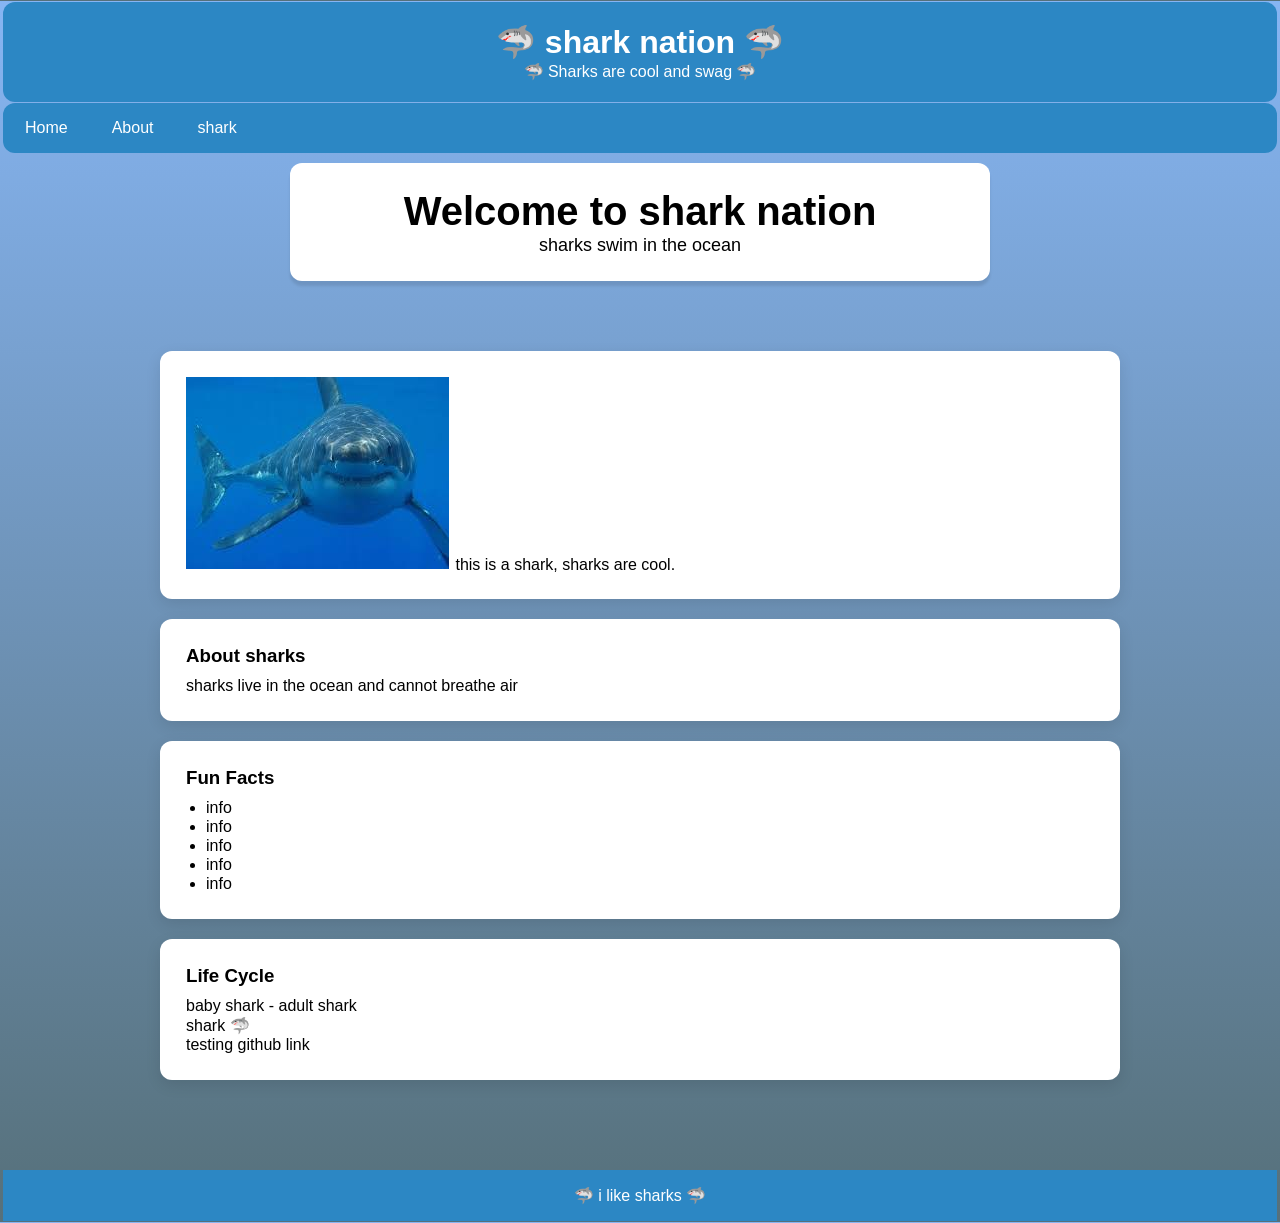
==== index.html @ 110f7fcd "test github" ====
<!DOCTYPE html>

  
<html lang="en">
<head>
    <meta charset="UTF-8">
    <meta name="viewport" content="width=device-width, initial-scale=1.0">
    <link rel="stylesheet" type="text/css" href="amy.css">
    <title>shark nation</title>
    <style>
       
    </style>
</head>
<body>

<header>
    <h1>🦈 shark nation 🦈</h1>
    <p>🦈 Sharks are cool and swag 🦈</p>
</header>

<nav>
    <ul>
      <li><a href="index.html">Home</a></li>
      <li><a href="about.html">About</a></li>
      <li><a href="shark.html">shark</a></li>
    </ul>
  </nav>

<section class="hero">
    <h2>Welcome to shark nation</h2>
    <p>
        sharks swim in the ocean
    </p>
</section>

<div class="container">
    <div class="card">
        <img src="images/shark2.jpg" alt="shark">
       <floatleft> this is a shark, sharks are cool. </floatleft> 
       <!--will fix this later, not floating properly-->
    </div> 
   
    <div class="card" id="about">
        <h3>About sharks</h3>
        <p>
            sharks live in the ocean and cannot breathe air
        </p>
    </div>

    <div class="card" id="facts">
        <h3>Fun Facts</h3>
        <ul>
            <li>info </li>
            <li>info</li>
            <li>info</li>
            <li>info</li>
            <li>info</li>
        </ul>
    </div>

    <div class="card" id="life">
        <h3>Life Cycle</h3>
        <p>
            baby shark - adult shark
        </p>
        <p>
            shark 🦈
        </p>
        <p>testing github link</p>
    </div>
</div>


<footer>
    <p>🦈 i like sharks 🦈</p>
</footer>


</body>
</html>
---- amy.css ----
* {
    margin: 1px;
    padding: 0;
    box-sizing: border-box;
    font-family: Arial, sans-serif;
}

body {
    background: linear-gradient(to bottom, #86b5f3, #56707a); 
    color: #000000;
}

header {
    background: #2c87c4;
    color: white;
    padding: 20px;
    text-align: center;
    border-radius: 12px;
}



.hero {
    padding: 5px 2px;
    text-align: center;
}

.hero h2 {
    font-size: 40px;
    margin-bottom: 1px;
}

.hero p {
    font-size: 18px;
    max-width: 700px;
    margin: auto;
}

.container {
    max-width: 1000px;
    margin: auto;
    padding: 40px 20px;
}

.card {
    background: white;
    border-radius: 12px;
    padding: 25px;
    margin: 20px 0;
    box-shadow: 0 5px 15px rgba(0,0,0,0.1);
}

.card h3 {
    margin-bottom: 10px;
}

ul {
    margin-left: 20px;
}
.shark {
    float: left; 
    width: 50%;
    max-width: 600px;
    border-radius: 12px;
    display: block;
    margin: 30px auto;
}

footer {
    background: #2c87c4;
    color: white;
    text-align: center;
    padding: 15px;
    margin-top: 30px;
}



nav ul {
    list-style-type: none;
    margin: 0;
    padding: 0;
    background-color: #2c87c4;
    overflow: hidden;
    border-radius: 12px
  }
  
  nav ul li {
    float: left;
  }
  
  nav ul li a {
    display: block;
    color: rgb(255, 255, 255);
    text-align: center;
    padding: 14px 20px;
    text-decoration: none;
  }
  nav ul li a:hover {
    background-color: #111;
    border-radius: 12px
  }
.hero {
    background: white;
    border-radius: 12px;
    padding: 25px;
    margin: 10px auto;
    box-shadow: 0 5px 3px rgba(0,0,0,0.1);
    max-width: 700px;
}
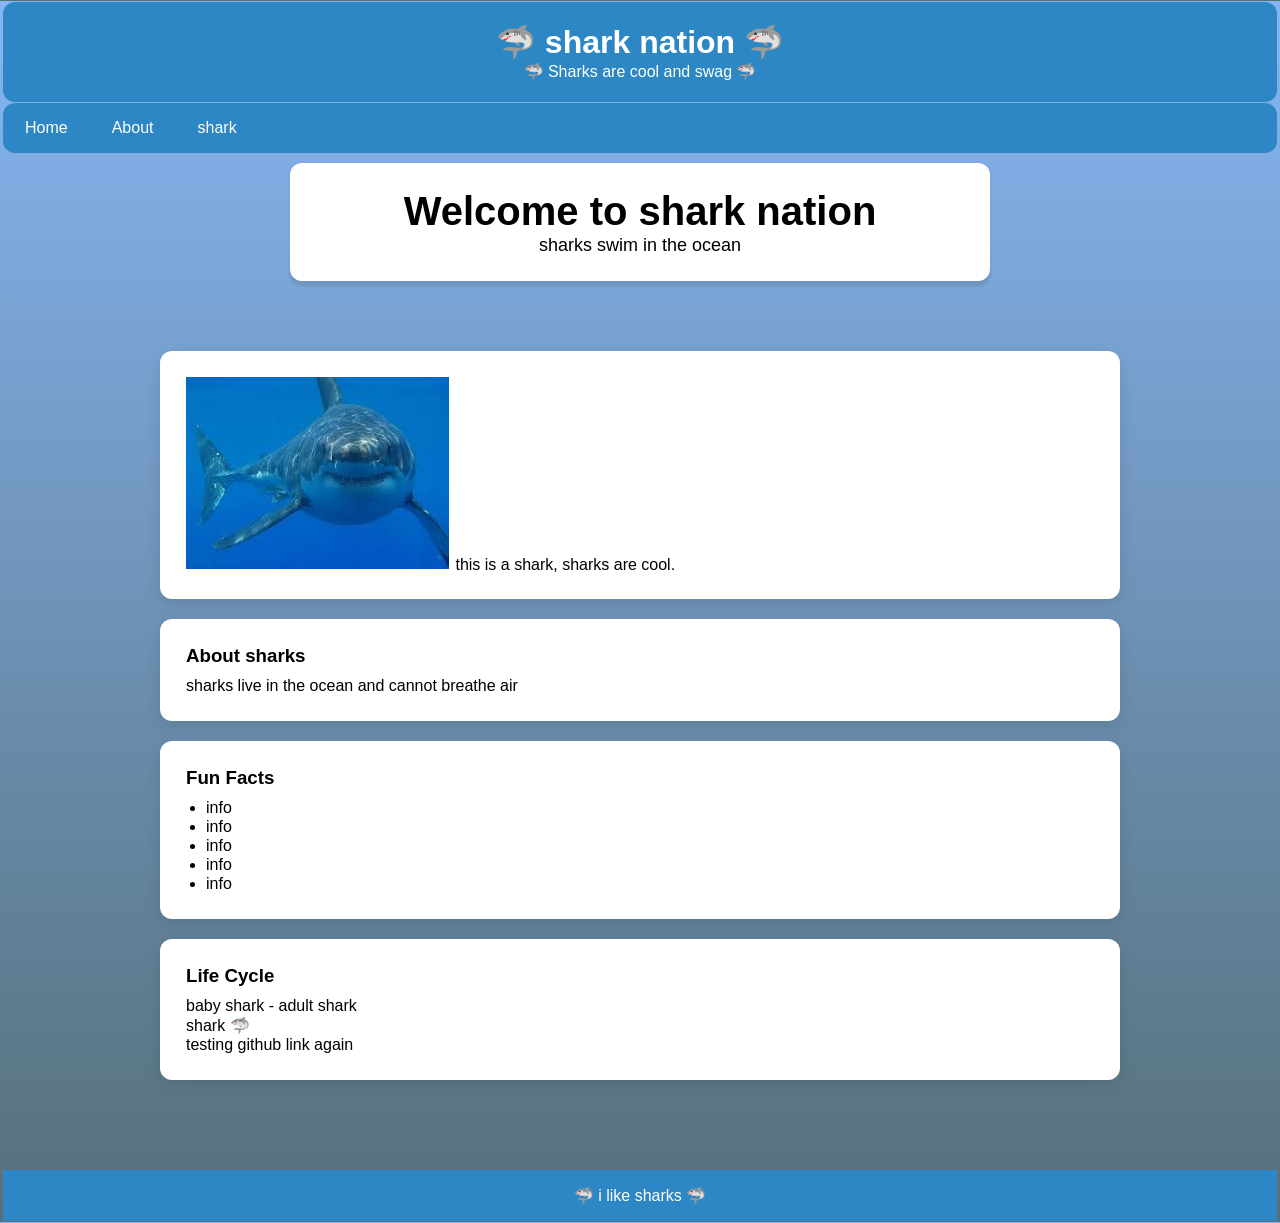
==== commit 8807cf2c: "third commit" ====
--- a/index.html
+++ b/index.html
@@ -66,7 +66,7 @@
         <p>
             shark 🦈
         </p>
-        <p>testing github link</p>
+        <p>testing github link again</p>
     </div>
 </div>
 
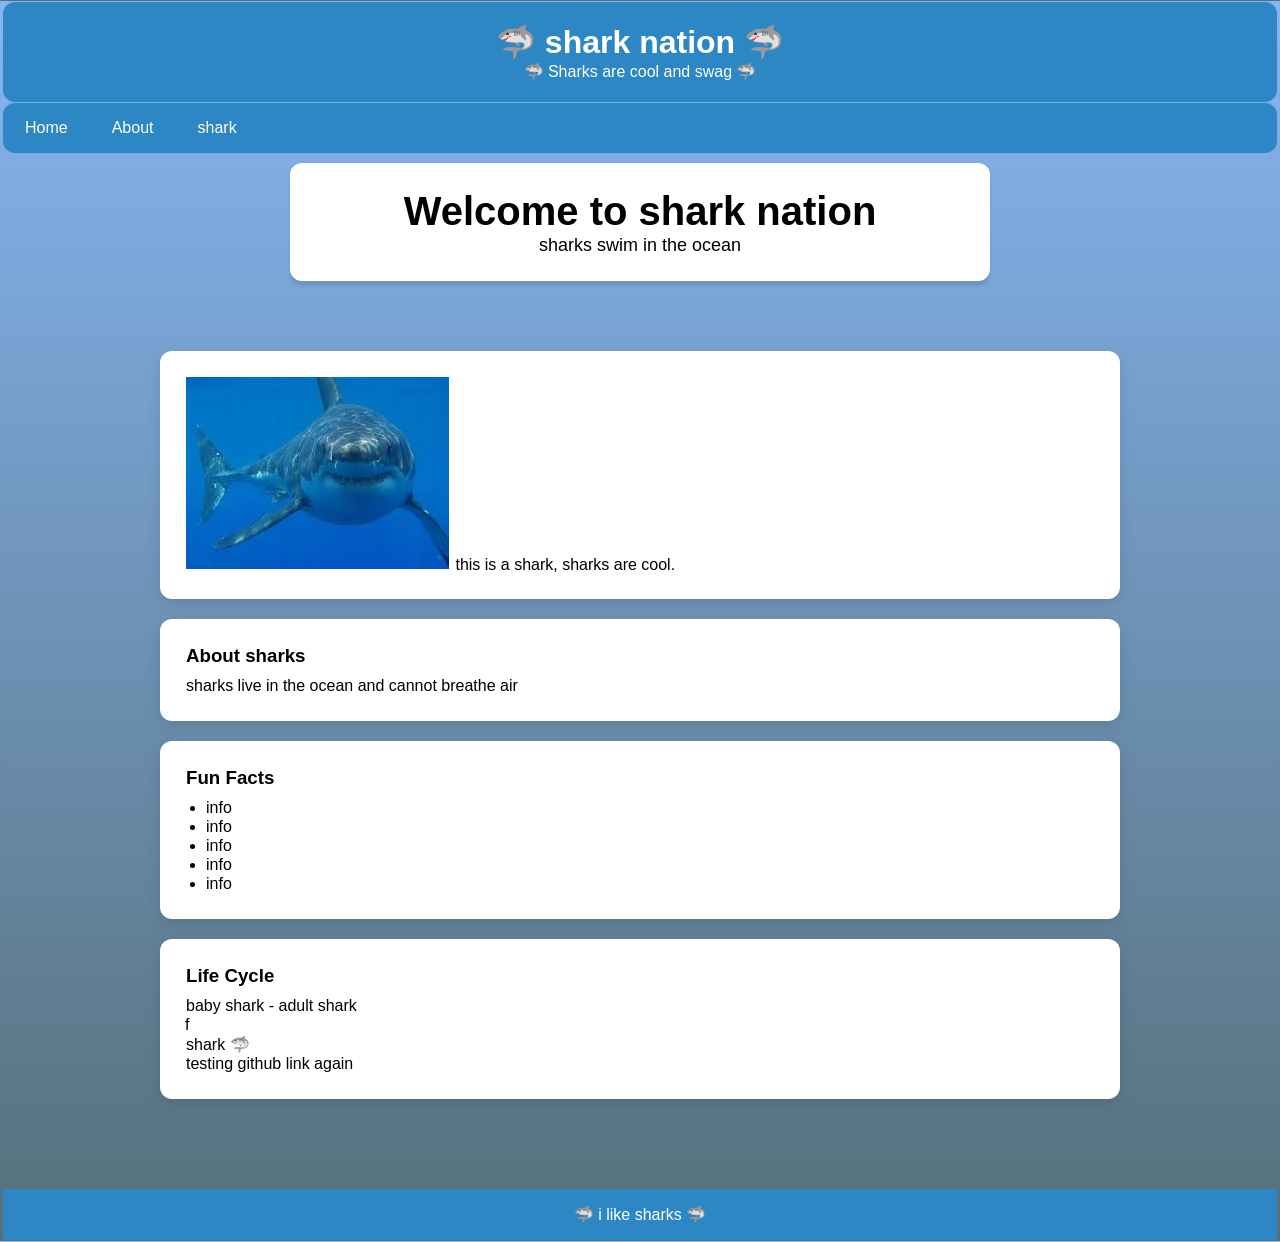
==== commit 3a04a7b6: "test" ====
--- a/index.html
+++ b/index.html
@@ -62,7 +62,7 @@
         <h3>Life Cycle</h3>
         <p>
             baby shark - adult shark
-        </p>
+        </p>f
         <p>
             shark 🦈
         </p>
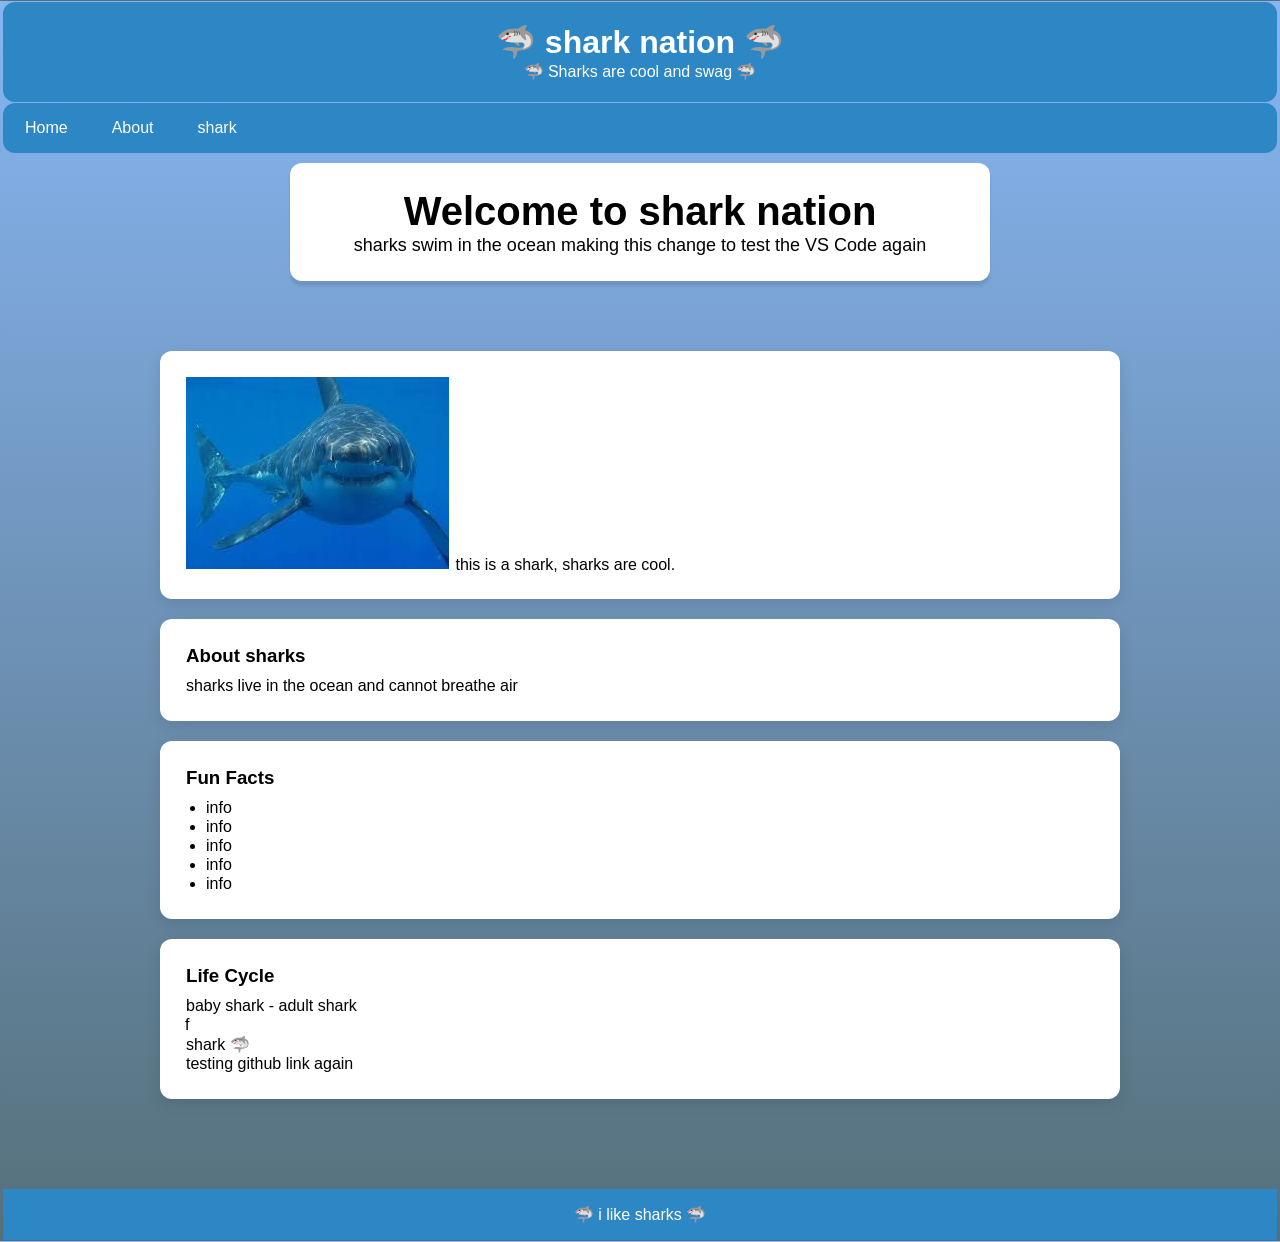
==== commit af21434d: "tue_commit_test" ====
--- a/index.html
+++ b/index.html
@@ -30,6 +30,7 @@
     <h2>Welcome to shark nation</h2>
     <p>
         sharks swim in the ocean
+        making this change to test the VS Code again
     </p>
 </section>
 
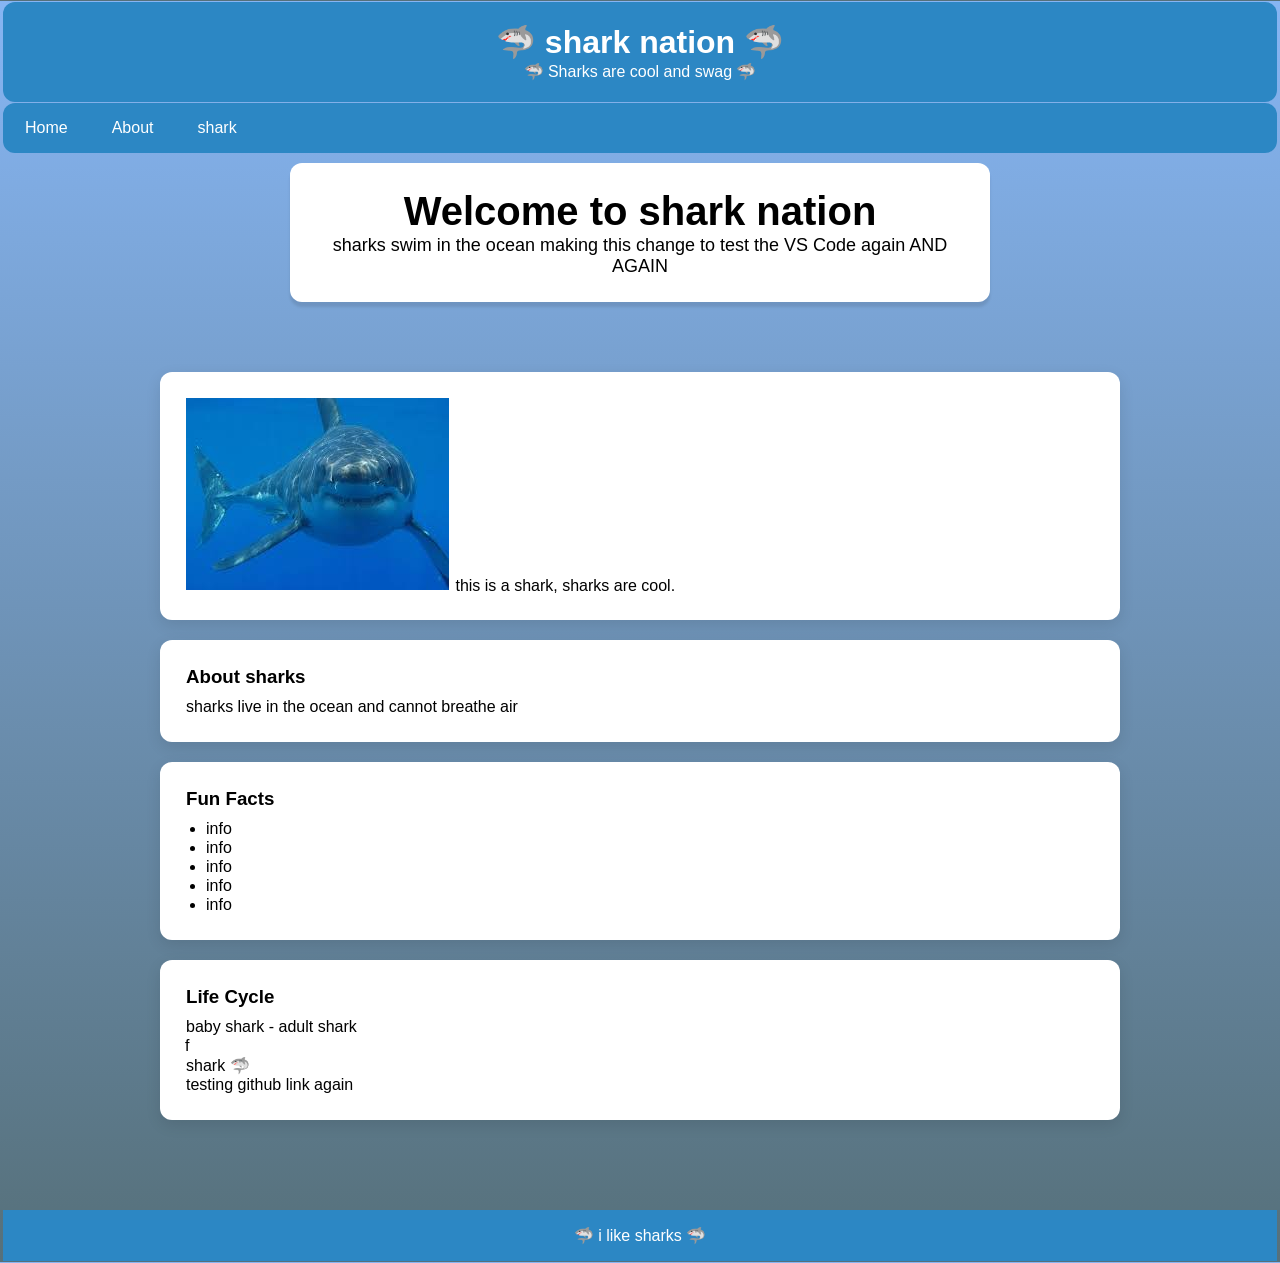
==== commit c7649940: "tue_second_commit" ====
--- a/index.html
+++ b/index.html
@@ -30,7 +30,7 @@
     <h2>Welcome to shark nation</h2>
     <p>
         sharks swim in the ocean
-        making this change to test the VS Code again
+        making this change to test the VS Code again AND AGAIN
     </p>
 </section>
 
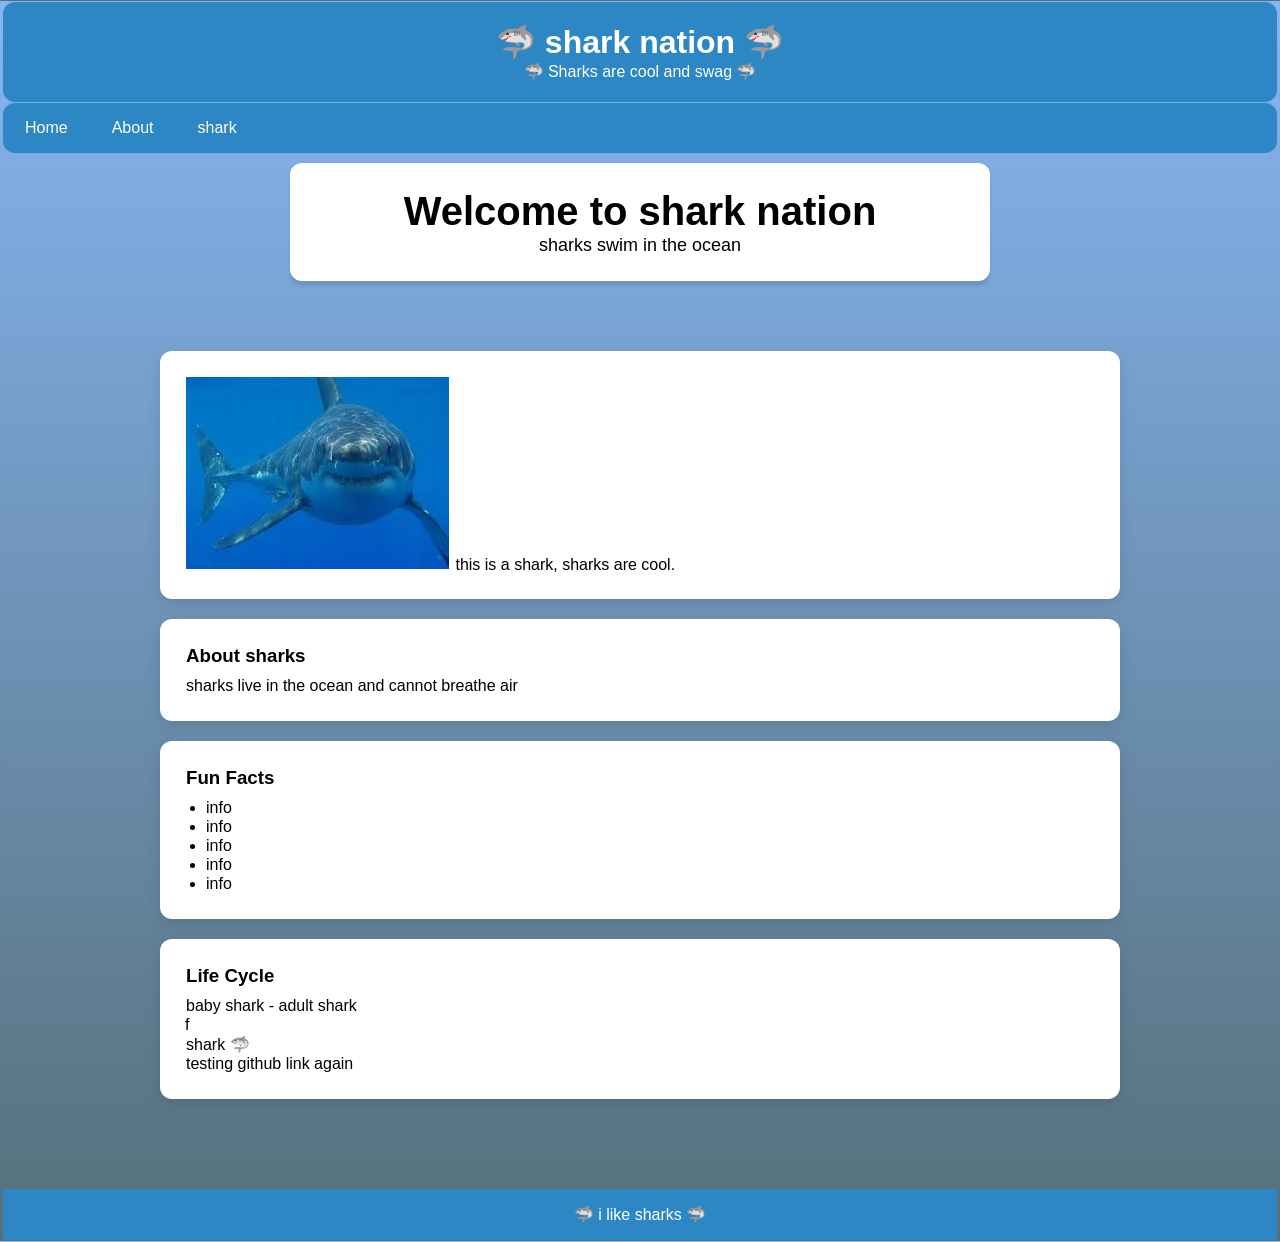
==== commit 2382d757: "removed commit edits" ====
--- a/index.html
+++ b/index.html
@@ -30,7 +30,6 @@
     <h2>Welcome to shark nation</h2>
     <p>
         sharks swim in the ocean
-        making this change to test the VS Code again AND AGAIN
     </p>
 </section>
 
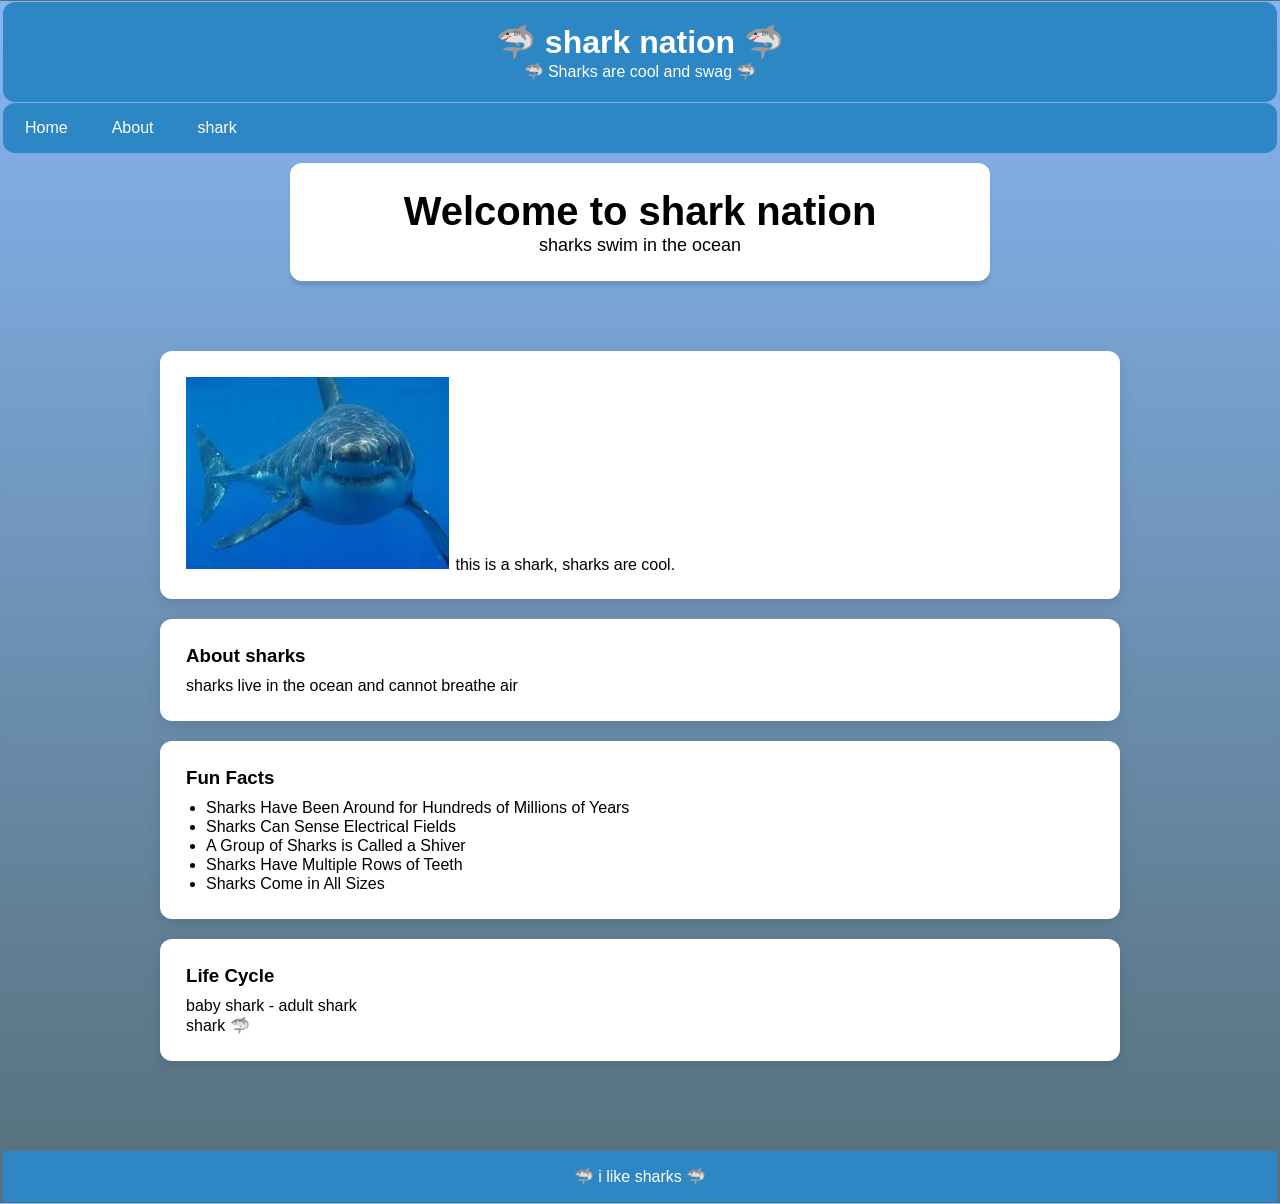
==== commit be4637bb: "wrote in fun facts" ====
--- a/index.html
+++ b/index.html
@@ -50,11 +50,11 @@
     <div class="card" id="facts">
         <h3>Fun Facts</h3>
         <ul>
-            <li>info </li>
-            <li>info</li>
-            <li>info</li>
-            <li>info</li>
-            <li>info</li>
+            <li>Sharks Have Been Around for Hundreds of Millions of Years</li>
+            <li>Sharks Can Sense Electrical Fields</li>
+            <li>A Group of Sharks is Called a Shiver</li>
+            <li>Sharks Have Multiple Rows of Teeth</li>
+            <li>Sharks Come in All Sizes</li>
         </ul>
     </div>
 
@@ -62,11 +62,11 @@
         <h3>Life Cycle</h3>
         <p>
             baby shark - adult shark
-        </p>f
+        </p>
         <p>
             shark 🦈
         </p>
-        <p>testing github link again</p>
+        
     </div>
 </div>
 
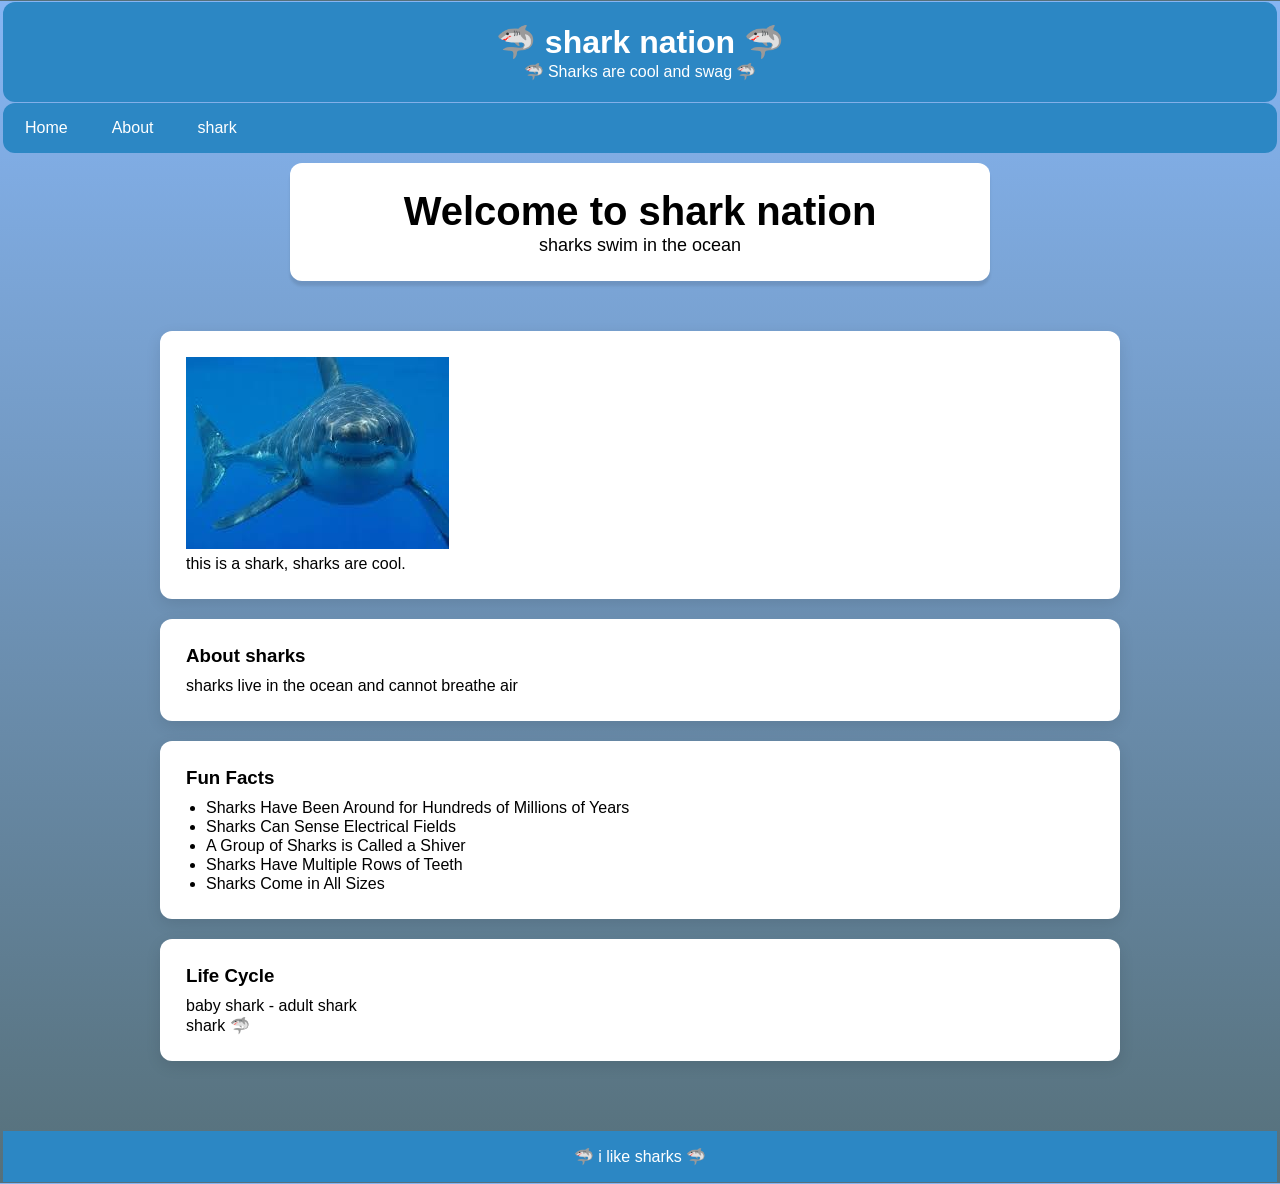
==== commit 8822d701: "tried to fix floating issue" ====
--- a/index.html
+++ b/index.html
@@ -36,8 +36,8 @@
 <div class="container">
     <div class="card">
         <img src="images/shark2.jpg" alt="shark">
-       <floatleft> this is a shark, sharks are cool. </floatleft> 
-       <!--will fix this later, not floating properly-->
+       <p> this is a shark, sharks are cool. </p>
+       
     </div> 
    
     <div class="card" id="about">
--- a/amy.css
+++ b/amy.css
@@ -39,7 +39,7 @@
 .container {
     max-width: 1000px;
     margin: auto;
-    padding: 40px 20px;
+    padding: 20px 20px;
 }
 
 .card {
@@ -58,12 +58,14 @@
     margin-left: 20px;
 }
 .shark {
-    float: left; 
+    
+    float: right; 
     width: 50%;
-    max-width: 600px;
+    max-width: 60px;
     border-radius: 12px;
     display: block;
     margin: 30px auto;
+/*it refused to float properly*/
 }
 
 footer {
